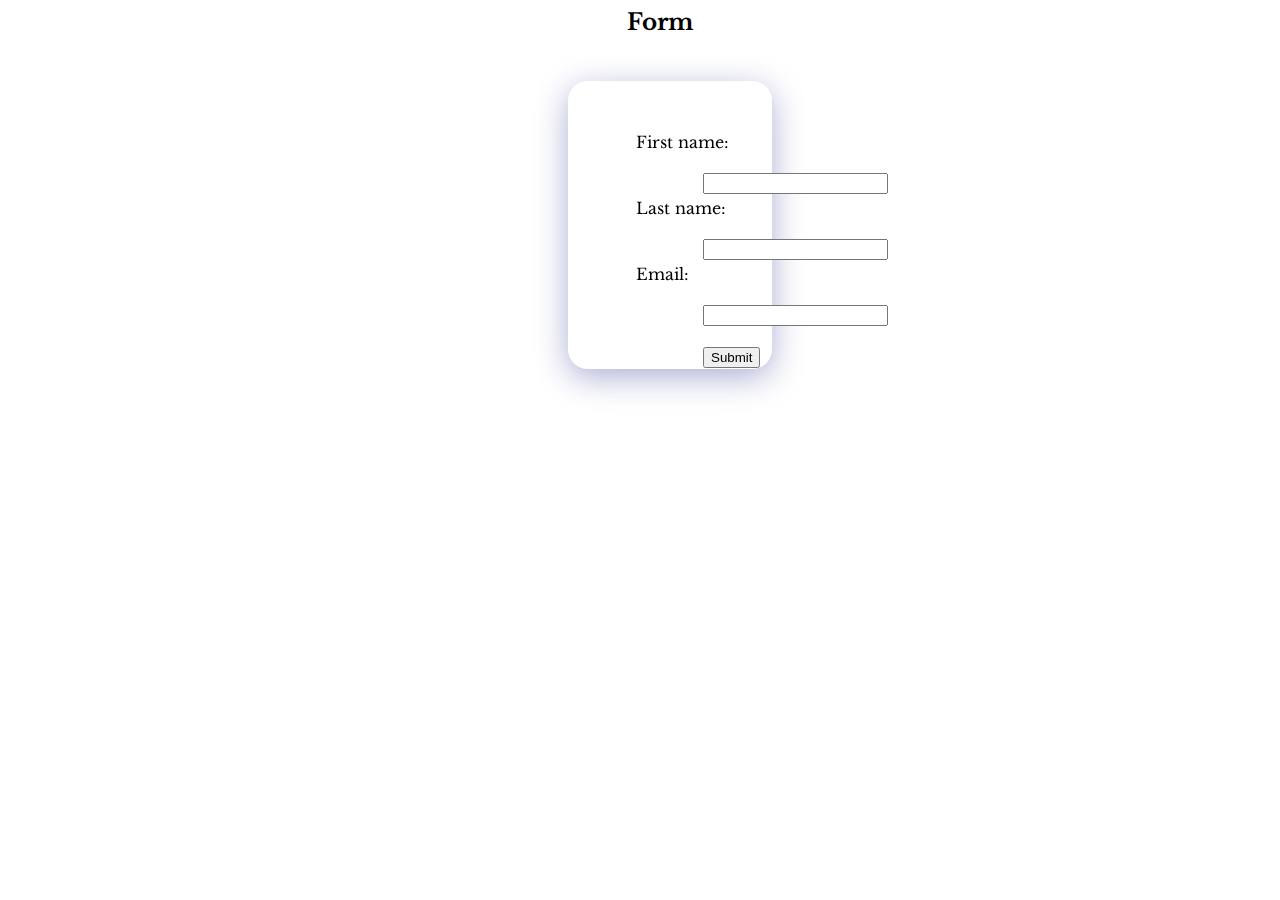
==== Html_Css/Form/index.html @ 9f5f054d "Changes in Form using css" ====
<!DOCTYPE html>
<html lang="en">
  <head>
    <meta charset="UTF-8" />
    <meta name="viewport" content="width=device-width, initial-scale=1.0" />

    <style>
    @import url('https://fonts.googleapis.com/css2?family=Libre+Baskerville&family=Roboto+Slab:wght@700;800&family=Work+Sans:wght@100&display=swap');
      .form {
        border: 1px solid black;
        margin-left: 560px;
        margin-right: 500px;
        margin-top: 45px;
        background: rgba(255, 255, 255, 0.25);
        box-shadow: 0 8px 32px 0 rgba(31, 38, 135, 0.37);
        backdrop-filter: blur(4px);
        -webkit-backdrop-filter: blur(4px);
        font-family: 'Libre Baskerville', serif;
        border-radius: 20px;
        border: 1px solid rgba(255, 255, 255, 0.18);margin
      }
      .header{
        font-family: 'Libre Baskerville', serif;
        font-weight:bolder ;
        display: block;
        margin-left: 49% ;
        font-size: 23px;
      }.form input:hover{
background-color: burlywood;
      }.form input{
        margin-left: 134px;
      }.form label{
        display: block;
        margin-left: 33%;
        margin-top: 2%;
        /* padding: 5px; */

      }
    </style>
    <title>Title</title>
  </head>
  <body>
    <header>
      <div class="header">Form</div>
    </header>
<div class="form">
    <form action="#" style="margin-top: 50px">
      
        <label for="fname">First name:</label><br />
        <input type="text" id="fname" name="fname" value="" /><br />
        <label for="lname">Last name:</label><br />
        <input type="text" id="lname" name="lname" value="" /><br />
        <label for="email">Email:</label><br />
        <input
          type="text"
          id="email"
          name="email"
          value=""
        /><br /><br />
        <input type="button" value="Submit" />
      
    </form>
  </div>
  </body>
</html>
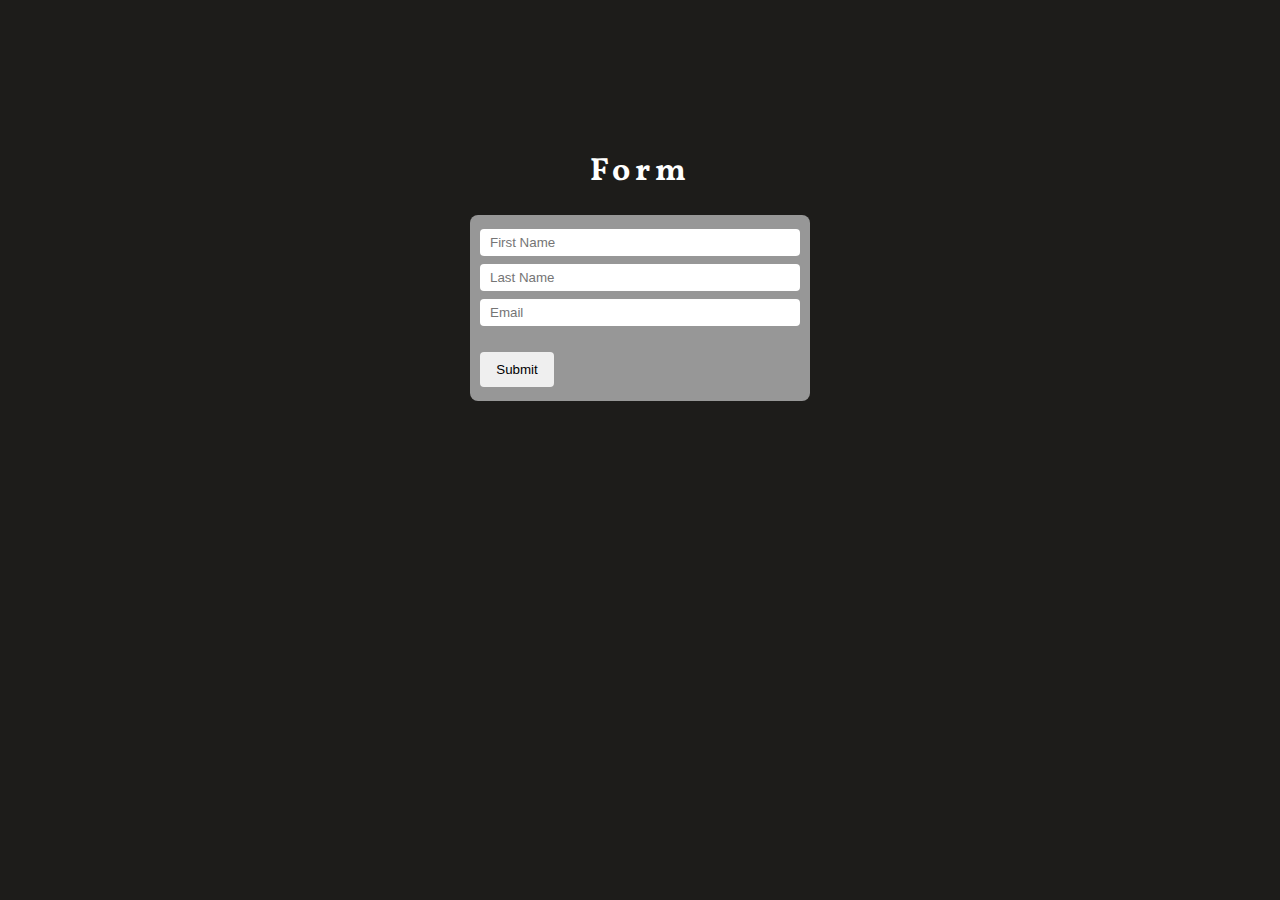
==== commit 3b584417: "Tweak existing hmtl form" ====
--- a/Html_Css/Form/index.html
+++ b/Html_Css/Form/index.html
@@ -1,65 +1,67 @@
 <!DOCTYPE html>
 <html lang="en">
   <head>
+	<link rel="preconnect" href="https://fonts.googleapis.com">
+	<link rel="preconnect" href="https://fonts.gstatic.com" crossorigin>
+	<link href="https://fonts.googleapis.com/css2?family=Vollkorn&display=swap" rel="stylesheet">
+
     <meta charset="UTF-8" />
     <meta name="viewport" content="width=device-width, initial-scale=1.0" />
 
     <style>
-    @import url('https://fonts.googleapis.com/css2?family=Libre+Baskerville&family=Roboto+Slab:wght@700;800&family=Work+Sans:wght@100&display=swap');
-      .form {
-        border: 1px solid black;
-        margin-left: 560px;
-        margin-right: 500px;
-        margin-top: 45px;
-        background: rgba(255, 255, 255, 0.25);
-        box-shadow: 0 8px 32px 0 rgba(31, 38, 135, 0.37);
-        backdrop-filter: blur(4px);
-        -webkit-backdrop-filter: blur(4px);
-        font-family: 'Libre Baskerville', serif;
-        border-radius: 20px;
-        border: 1px solid rgba(255, 255, 255, 0.18);margin
-      }
-      .header{
-        font-family: 'Libre Baskerville', serif;
-        font-weight:bolder ;
-        display: block;
-        margin-left: 49% ;
-        font-size: 23px;
-      }.form input:hover{
-background-color: burlywood;
-      }.form input{
-        margin-left: 134px;
-      }.form label{
-        display: block;
-        margin-left: 33%;
-        margin-top: 2%;
-        /* padding: 5px; */
-
-      }
+	body{
+		background-color: #1d1c1a;
+		}
+	
+    .form-con {
+		width: 320px !important;
+		background: #979797;
+		margin: 0 auto;
+		padding: 10px;
+		border-radius: 8px;
+		}
+	  
+	h1 {
+		font-family: 'Vollkorn', serif;
+		letter-spacing: 5px;
+		color: #fff;
+		}
+	  
+	label{
+		color: #fff;
+		}
+		
+	  .txtcon {
+		width: 310px;
+		}
+		
+	input{
+		margin: 4px 0;
+		padding: 6px 0px 6px 10px;
+		border-radius: 4px;
+		border-width: 0px;
+		}
+	.btn-submit {
+		width: 74px;
+		text-align: center !important;
+		padding: 10px;
+		}
     </style>
     <title>Title</title>
   </head>
   <body>
     <header>
-      <div class="header">Form</div>
+      <center><h1 style="margin-top: 150px">Form</h1></center>
     </header>
-<div class="form">
-    <form action="#" style="margin-top: 50px">
-      
-        <label for="fname">First name:</label><br />
-        <input type="text" id="fname" name="fname" value="" /><br />
-        <label for="lname">Last name:</label><br />
-        <input type="text" id="lname" name="lname" value="" /><br />
-        <label for="email">Email:</label><br />
-        <input
-          type="text"
-          id="email"
-          name="email"
-          value=""
-        /><br /><br />
-        <input type="button" value="Submit" />
-      
+	
+    <div class="form-con">
+    <form action="#">
+
+        <input class="txtcon" type="text" id="fname" name="fname" placeholder="First Name" value="" />
+        <input class="txtcon" type="text" id="lname" name="lname" placeholder="Last Name" value="" />
+        <input class="txtcon" type="text" id="email" name="email" placeholder="Email" value="" /><br /><br />
+        <input class="btn-submit" type="submit" value="Submit" />
     </form>
-  </div>
+	</div>
   </body>
 </html>
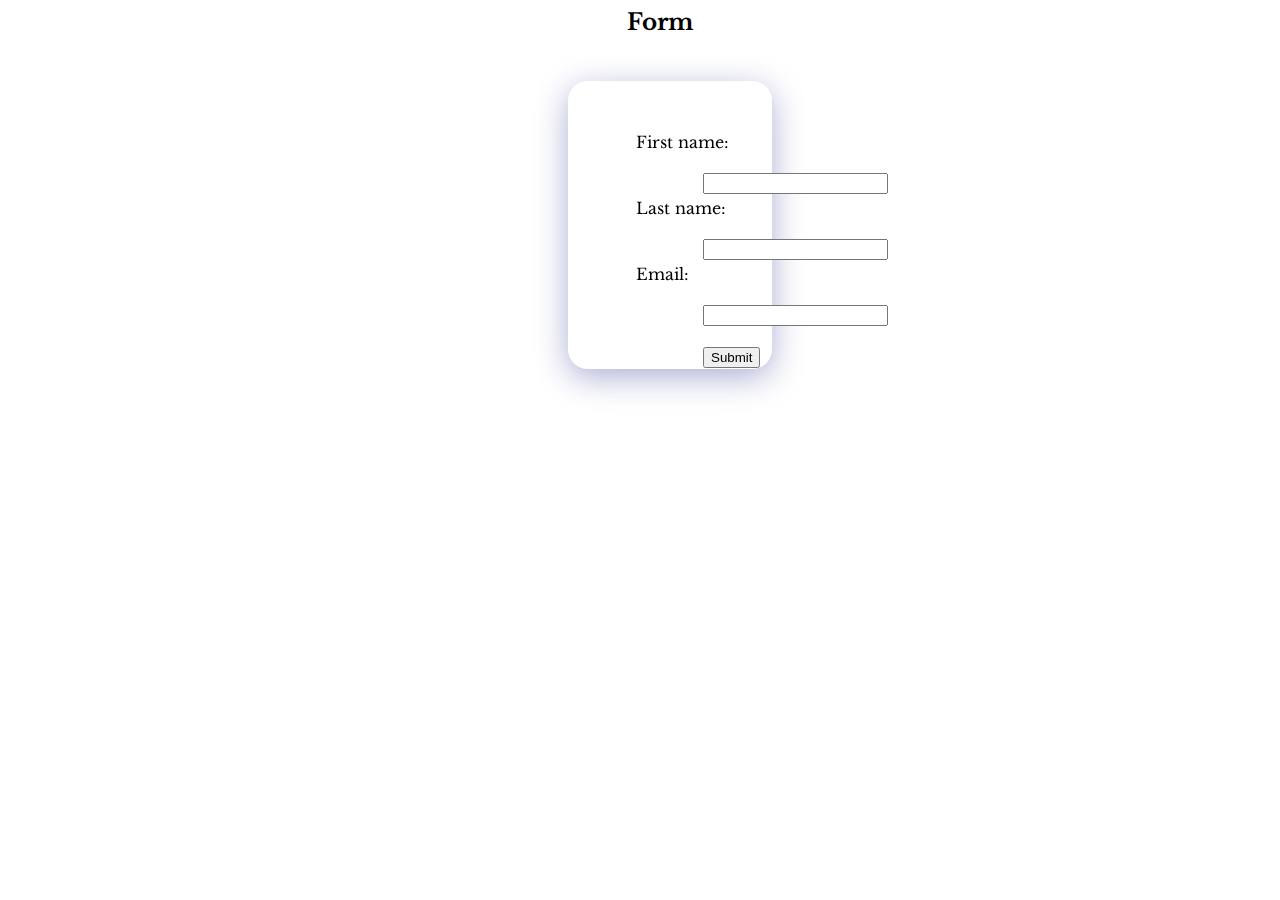
==== commit 900bca0b: "Merge f9b3a8a2d5a29b8d35b1dabcb9c629be0f28df40 into 227c958efec8558b8fc73eebf0ca49d3dc6ded48" ====
--- a/Html_Css/Form/index.html
+++ b/Html_Css/Form/index.html
@@ -1,67 +1,65 @@
 <!DOCTYPE html>
 <html lang="en">
   <head>
-	<link rel="preconnect" href="https://fonts.googleapis.com">
-	<link rel="preconnect" href="https://fonts.gstatic.com" crossorigin>
-	<link href="https://fonts.googleapis.com/css2?family=Vollkorn&display=swap" rel="stylesheet">
-
     <meta charset="UTF-8" />
     <meta name="viewport" content="width=device-width, initial-scale=1.0" />
 
     <style>
-	body{
-		background-color: #1d1c1a;
-		}
-	
-    .form-con {
-		width: 320px !important;
-		background: #979797;
-		margin: 0 auto;
-		padding: 10px;
-		border-radius: 8px;
-		}
-	  
-	h1 {
-		font-family: 'Vollkorn', serif;
-		letter-spacing: 5px;
-		color: #fff;
-		}
-	  
-	label{
-		color: #fff;
-		}
-		
-	  .txtcon {
-		width: 310px;
-		}
-		
-	input{
-		margin: 4px 0;
-		padding: 6px 0px 6px 10px;
-		border-radius: 4px;
-		border-width: 0px;
-		}
-	.btn-submit {
-		width: 74px;
-		text-align: center !important;
-		padding: 10px;
-		}
+    @import url('https://fonts.googleapis.com/css2?family=Libre+Baskerville&family=Roboto+Slab:wght@700;800&family=Work+Sans:wght@100&display=swap');
+      .form {
+        border: 1px solid black;
+        margin-left: 560px;
+        margin-right: 500px;
+        margin-top: 45px;
+        background: rgba(255, 255, 255, 0.25);
+        box-shadow: 0 8px 32px 0 rgba(31, 38, 135, 0.37);
+        backdrop-filter: blur(4px);
+        -webkit-backdrop-filter: blur(4px);
+        font-family: 'Libre Baskerville', serif;
+        border-radius: 20px;
+        border: 1px solid rgba(255, 255, 255, 0.18);margin
+      }
+      .header{
+        font-family: 'Libre Baskerville', serif;
+        font-weight:bolder ;
+        display: block;
+        margin-left: 49% ;
+        font-size: 23px;
+      }.form input:hover{
+background-color: burlywood;
+      }.form input{
+        margin-left: 134px;
+      }.form label{
+        display: block;
+        margin-left: 33%;
+        margin-top: 2%;
+        /* padding: 5px; */
+
+      }
     </style>
     <title>Title</title>
   </head>
   <body>
     <header>
-      <center><h1 style="margin-top: 150px">Form</h1></center>
+      <div class="header">Form</div>
     </header>
-	
-    <div class="form-con">
-    <form action="#">
-
-        <input class="txtcon" type="text" id="fname" name="fname" placeholder="First Name" value="" />
-        <input class="txtcon" type="text" id="lname" name="lname" placeholder="Last Name" value="" />
-        <input class="txtcon" type="text" id="email" name="email" placeholder="Email" value="" /><br /><br />
-        <input class="btn-submit" type="submit" value="Submit" />
+<div class="form">
+    <form action="#" style="margin-top: 50px">
+      
+        <label for="fname">First name:</label><br />
+        <input type="text" id="fname" name="fname" value="" /><br />
+        <label for="lname">Last name:</label><br />
+        <input type="text" id="lname" name="lname" value="" /><br />
+        <label for="email">Email:</label><br />
+        <input
+          type="text"
+          id="email"
+          name="email"
+          value=""
+        /><br /><br />
+        <input type="button" value="Submit" />
+      
     </form>
-	</div>
+  </div>
   </body>
 </html>
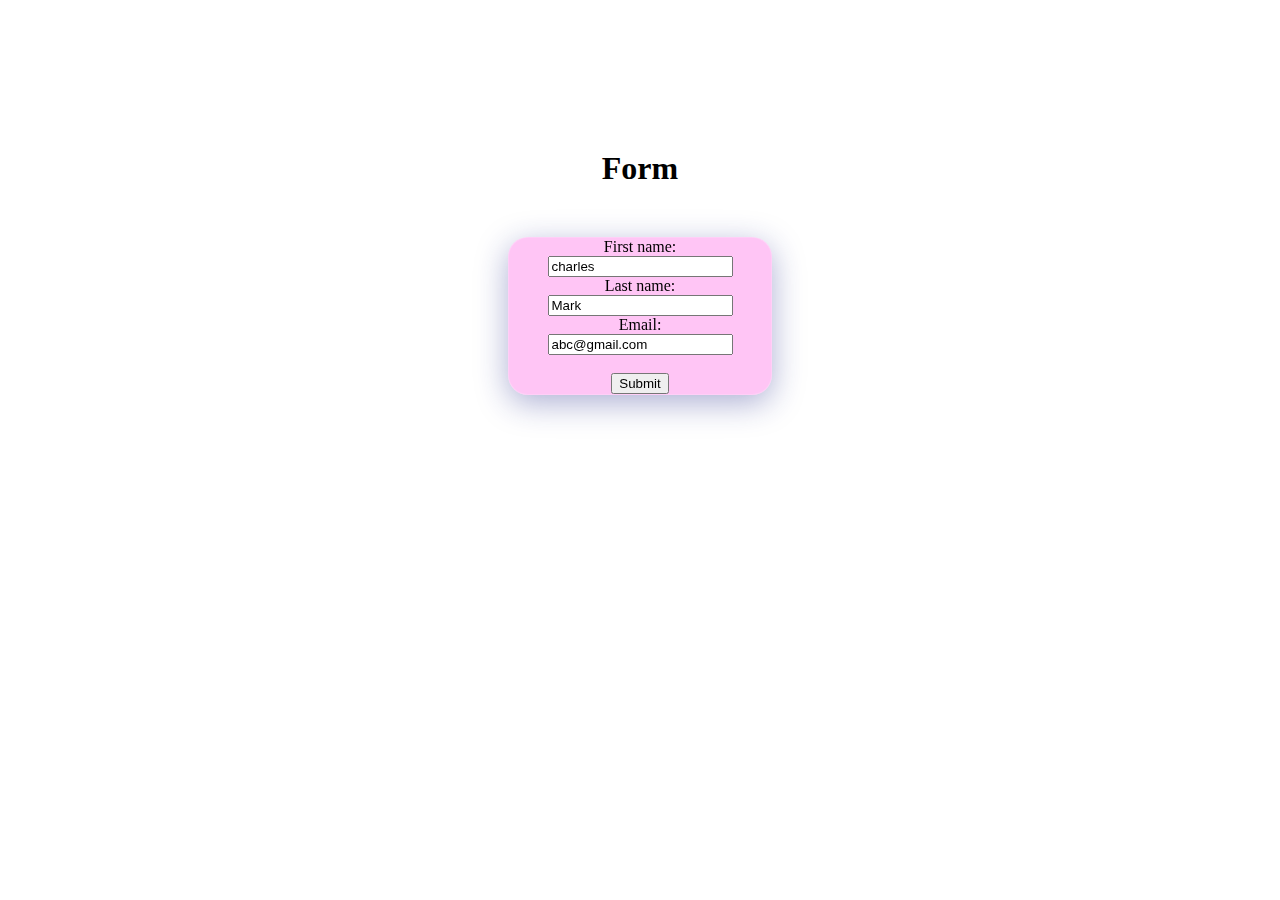
==== commit 2b066d1d: "Update index.html" ====
--- a/Html_Css/Form/index.html
+++ b/Html_Css/Form/index.html
@@ -5,61 +5,40 @@
     <meta name="viewport" content="width=device-width, initial-scale=1.0" />
 
     <style>
-    @import url('https://fonts.googleapis.com/css2?family=Libre+Baskerville&family=Roboto+Slab:wght@700;800&family=Work+Sans:wght@100&display=swap');
-      .form {
-        border: 1px solid black;
-        margin-left: 560px;
+      form {
+        border: 1px solid red;
+        margin-left: 500px;
         margin-right: 500px;
-        margin-top: 45px;
-        background: rgba(255, 255, 255, 0.25);
+        background: rgba(255, 25, 215, 0.25);
         box-shadow: 0 8px 32px 0 rgba(31, 38, 135, 0.37);
         backdrop-filter: blur(4px);
         -webkit-backdrop-filter: blur(4px);
-        font-family: 'Libre Baskerville', serif;
         border-radius: 20px;
-        border: 1px solid rgba(255, 255, 255, 0.18);margin
-      }
-      .header{
-        font-family: 'Libre Baskerville', serif;
-        font-weight:bolder ;
-        display: block;
-        margin-left: 49% ;
-        font-size: 23px;
-      }.form input:hover{
-background-color: burlywood;
-      }.form input{
-        margin-left: 134px;
-      }.form label{
-        display: block;
-        margin-left: 33%;
-        margin-top: 2%;
-        /* padding: 5px; */
-
+        border: 1px solid rgba(255, 255, 255, 0.18);
       }
     </style>
     <title>Title</title>
   </head>
   <body>
     <header>
-      <div class="header">Form</div>
+      <center><h1 style="margin-top: 150px">Form</h1></center>
     </header>
-<div class="form">
+
     <form action="#" style="margin-top: 50px">
-      
+      <center>
         <label for="fname">First name:</label><br />
-        <input type="text" id="fname" name="fname" value="" /><br />
+        <input type="text" id="fname" name="fname" value="charles" /><br />
         <label for="lname">Last name:</label><br />
-        <input type="text" id="lname" name="lname" value="" /><br />
+        <input type="text" id="lname" name="lname" value="Mark" /><br />
         <label for="email">Email:</label><br />
         <input
           type="text"
           id="email"
           name="email"
-          value=""
+          value="abc@gmail.com"
         /><br /><br />
-        <input type="button" value="Submit" />
-      
+        <input type="submit" value="Submit" />
+      </center>
     </form>
-  </div>
   </body>
 </html>
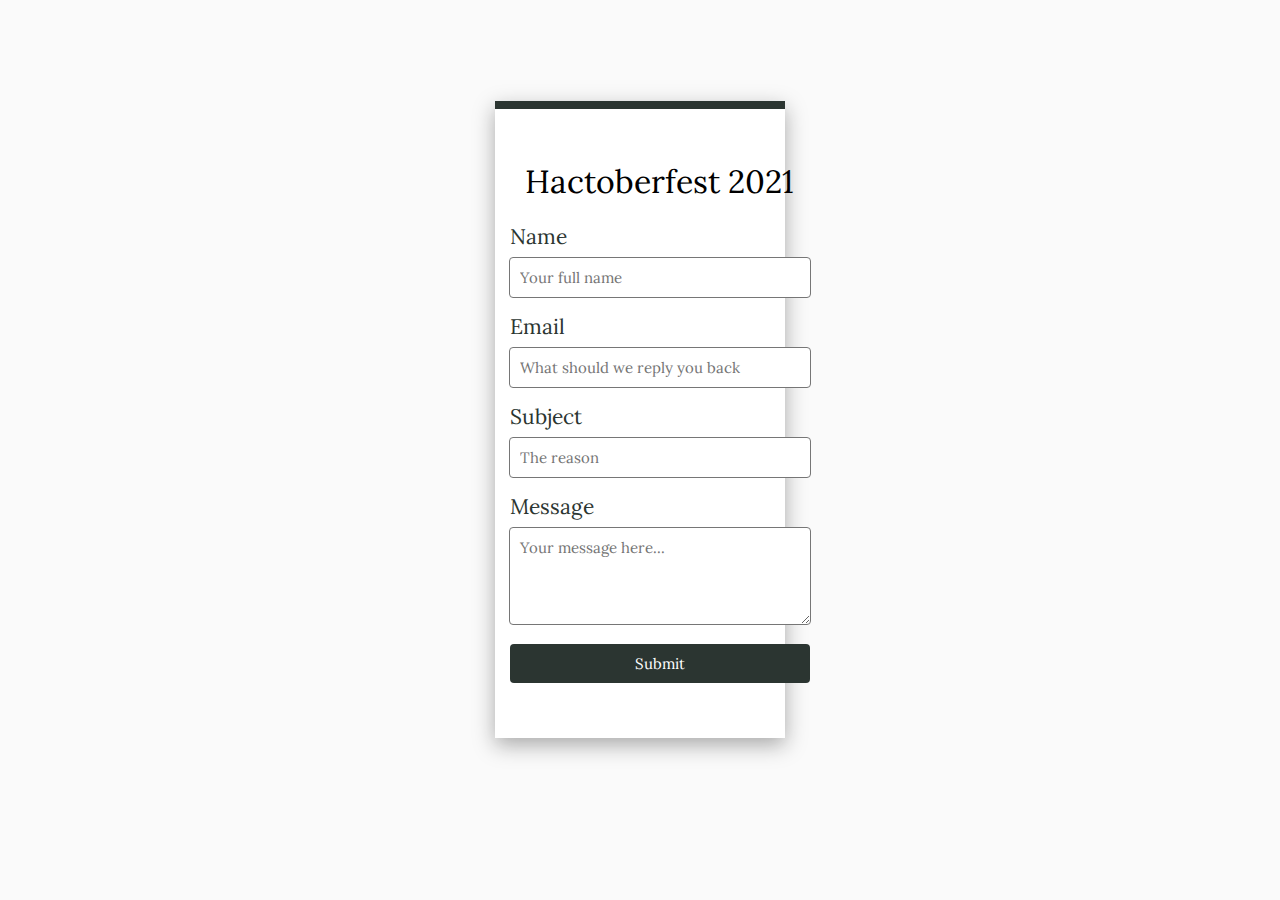
==== commit 04e794b4: "Change from layout" ====
--- a/Html_Css/Form/index.html
+++ b/Html_Css/Form/index.html
@@ -3,42 +3,87 @@
   <head>
     <meta charset="UTF-8" />
     <meta name="viewport" content="width=device-width, initial-scale=1.0" />
+	<link rel="preconnect" href="https://fonts.googleapis.com">
+	<link rel="preconnect" href="https://fonts.gstatic.com" crossorigin>
+	<link href="https://fonts.googleapis.com/css2?family=Lora&display=swap" rel="stylesheet">
 
     <style>
-      form {
-        border: 1px solid red;
-        margin-left: 500px;
-        margin-right: 500px;
-        background: rgba(255, 25, 215, 0.25);
-        box-shadow: 0 8px 32px 0 rgba(31, 38, 135, 0.37);
-        backdrop-filter: blur(4px);
-        -webkit-backdrop-filter: blur(4px);
-        border-radius: 20px;
-        border: 1px solid rgba(255, 255, 255, 0.18);
-      }
+	html {
+		background: #fafafa;
+	}
+	.hactoberfest {
+		width: 23%;
+		background: #fff;
+		margin: 8% auto;
+		padding: 10px 0px 40px;
+		box-shadow: 0px 7px 20px #a9a9a9;
+		border-top-style: solid;
+		border-width: 8px;
+		border-top-color: #2b3531;
+	}
+	.hactoberfest h1 {
+		text-align: center;
+		padding-top: 20px;
+		font-family: 'Lora', serif;
+		font-weight: normal;
+	}
+	form.h-con {
+		width: 330px;
+		margin: 0 auto;
+	}
+	body p {
+		margin: 7px 0px 15px;
+		text-align: center;
+	}
+	input, textarea {
+		width: 280px;
+		padding: 10px;
+		font-family: 'Lora', serif;
+		font-size: 15px;
+		border-radius: 4px;
+		border-style: solid;
+		border-width: 1px;
+	}
+	input[type="submit"] {
+		width: 300px;
+		text-align: center;
+		background: #2b3531;
+		color: #fff;
+		border: 0px;
+		border-radius: 4px;
+		padding: 10px;
+	}
+	input[type="submit"]:hover {
+		background-color: #131816;
+		color: white;
+		cursor: pointer;
+	}
+	label {
+		padding-left: 15px;
+		font-size: 21px;
+		color: #2b3531;
+		font-family: 'Lora', serif;
+	}
     </style>
-    <title>Title</title>
+	
+    <title>Hactoberfest 2021</title>
   </head>
   <body>
-    <header>
-      <center><h1 style="margin-top: 150px">Form</h1></center>
-    </header>
 
-    <form action="#" style="margin-top: 50px">
-      <center>
-        <label for="fname">First name:</label><br />
-        <input type="text" id="fname" name="fname" value="charles" /><br />
-        <label for="lname">Last name:</label><br />
-        <input type="text" id="lname" name="lname" value="Mark" /><br />
-        <label for="email">Email:</label><br />
-        <input
-          type="text"
-          id="email"
-          name="email"
-          value="abc@gmail.com"
-        /><br /><br />
-        <input type="submit" value="Submit" />
-      </center>
-    </form>
+	<div class="hactoberfest">
+	<form class="h-con" action="#">
+		<h1>Hactoberfest 2021</h1>
+		<label for="fname">Name</label>
+		<p><input type="text" id="fname" name="fname" placeholder="Your full name"></p>
+		<label for="email">Email</label>
+		<p><input type="text" id="email" name="email" placeholder="What should we reply you back"></p>
+		<label for="subject">Subject</label>
+		<p><input type="text" id="subject" name="subject" placeholder="The reason"></p>
+		<label for="message">Message</label>
+		<p><textarea rows="4" cols="30" name="comment" form="usrform" placeholder="Your message here..."></textarea></p>
+		<p><input type="submit" value="Submit"></p>
+	</form>
+	</div>
+	
   </body>
 </html>
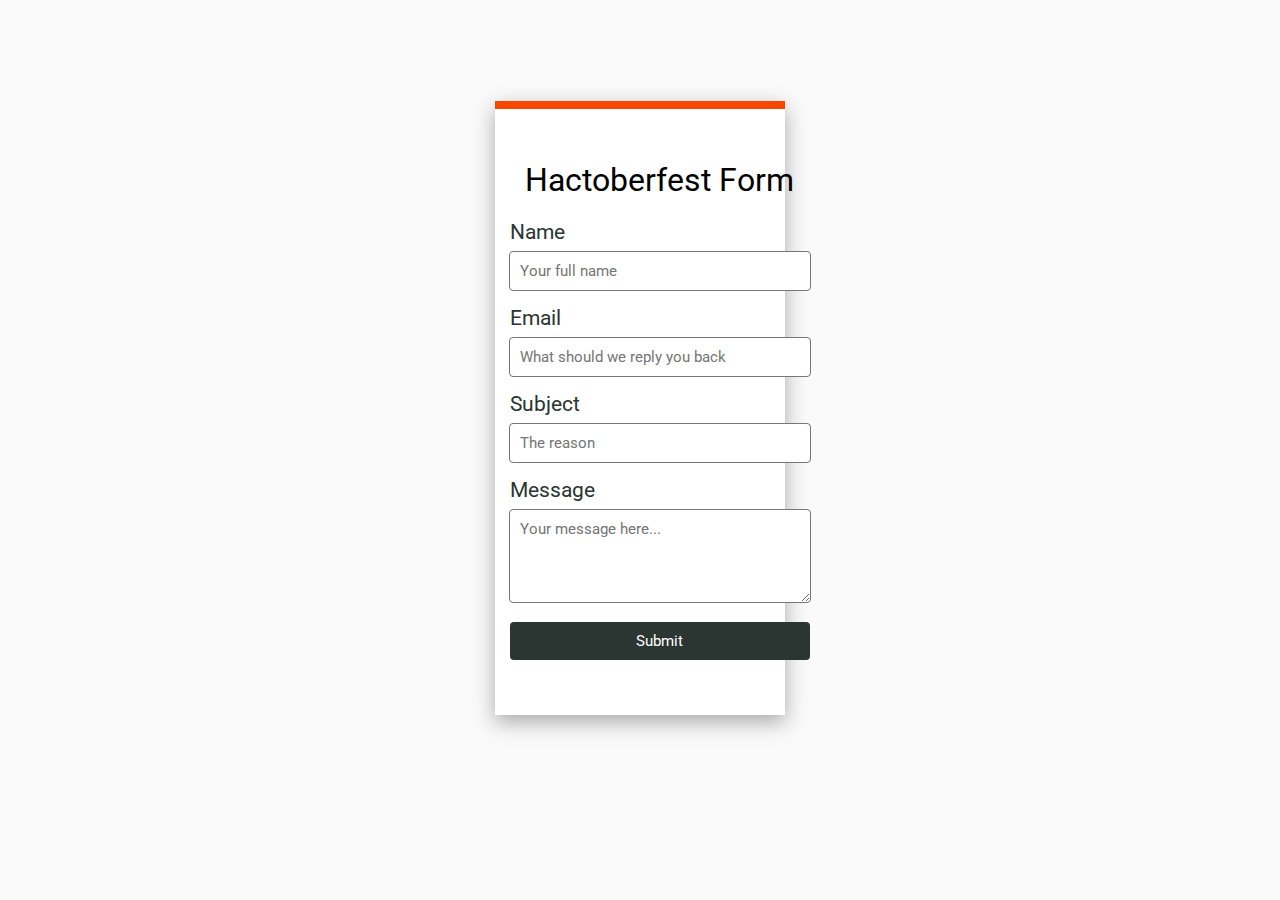
==== commit d8249955: "Change Form layout" ====
--- a/Html_Css/Form/index.html
+++ b/Html_Css/Form/index.html
@@ -5,7 +5,7 @@
     <meta name="viewport" content="width=device-width, initial-scale=1.0" />
 	<link rel="preconnect" href="https://fonts.googleapis.com">
 	<link rel="preconnect" href="https://fonts.gstatic.com" crossorigin>
-	<link href="https://fonts.googleapis.com/css2?family=Lora&display=swap" rel="stylesheet">
+	<link href="https://fonts.googleapis.com/css2?family=Roboto:wght@300&display=swap" rel="stylesheet">	
 
     <style>
 	html {
@@ -19,12 +19,12 @@
 		box-shadow: 0px 7px 20px #a9a9a9;
 		border-top-style: solid;
 		border-width: 8px;
-		border-top-color: #2b3531;
+		border-top-color: #f74700;
 	}
 	.hactoberfest h1 {
 		text-align: center;
 		padding-top: 20px;
-		font-family: 'Lora', serif;
+		font-family: 'Roboto', sans-serif;
 		font-weight: normal;
 	}
 	form.h-con {
@@ -38,7 +38,7 @@
 	input, textarea {
 		width: 280px;
 		padding: 10px;
-		font-family: 'Lora', serif;
+		font-family: 'Roboto', sans-serif;
 		font-size: 15px;
 		border-radius: 4px;
 		border-style: solid;
@@ -62,17 +62,17 @@
 		padding-left: 15px;
 		font-size: 21px;
 		color: #2b3531;
-		font-family: 'Lora', serif;
+		font-family: 'Roboto', sans-serif;
 	}
     </style>
 	
-    <title>Hactoberfest 2021</title>
+    <title>Hactoberfest Form</title>
   </head>
   <body>
 
 	<div class="hactoberfest">
 	<form class="h-con" action="#">
-		<h1>Hactoberfest 2021</h1>
+		<h1>Hactoberfest Form</h1>
 		<label for="fname">Name</label>
 		<p><input type="text" id="fname" name="fname" placeholder="Your full name"></p>
 		<label for="email">Email</label>
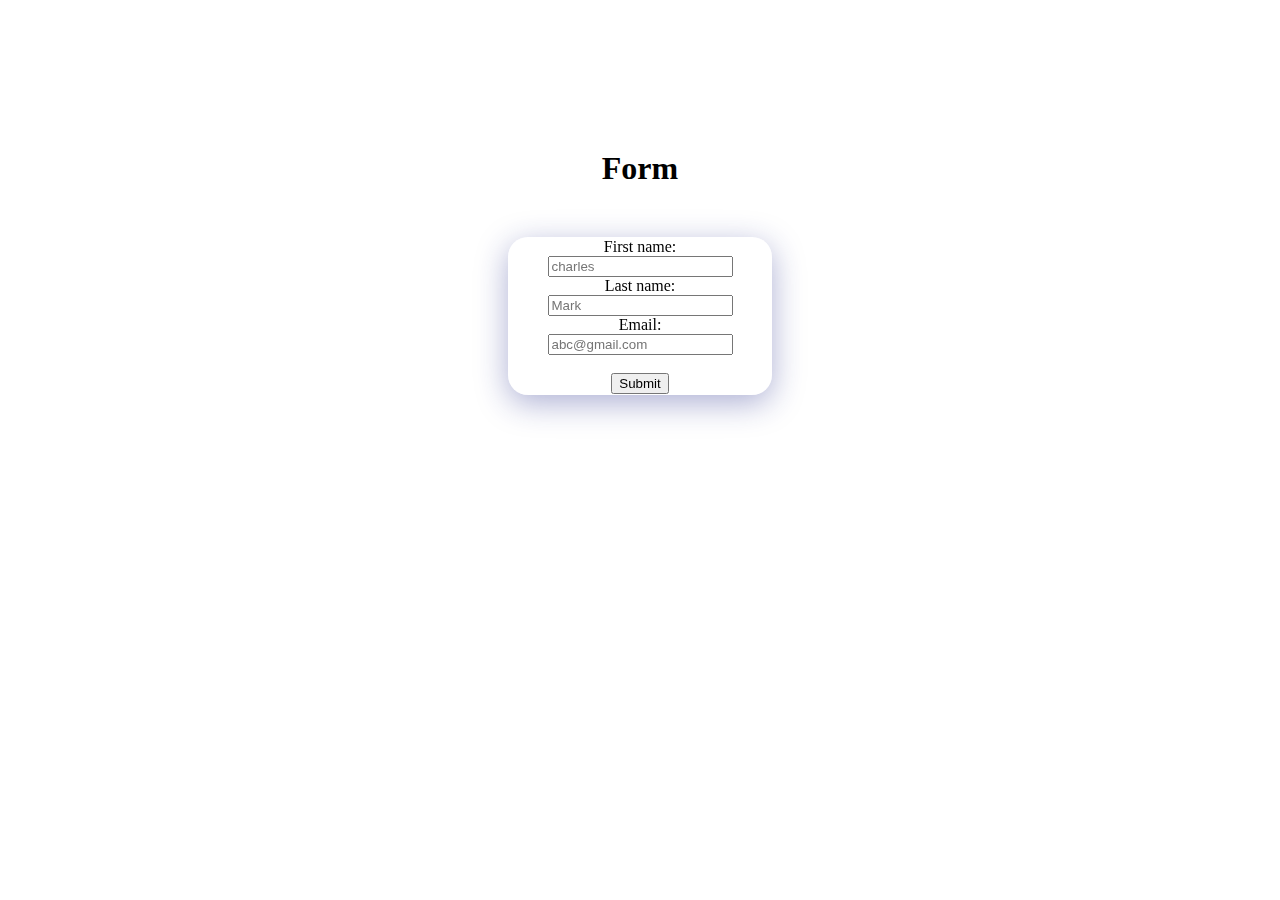
==== commit 3e446688: "Update index.html" ====
--- a/Html_Css/Form/index.html
+++ b/Html_Css/Form/index.html
@@ -3,87 +3,42 @@
   <head>
     <meta charset="UTF-8" />
     <meta name="viewport" content="width=device-width, initial-scale=1.0" />
-	<link rel="preconnect" href="https://fonts.googleapis.com">
-	<link rel="preconnect" href="https://fonts.gstatic.com" crossorigin>
-	<link href="https://fonts.googleapis.com/css2?family=Roboto:wght@300&display=swap" rel="stylesheet">	
 
     <style>
-	html {
-		background: #fafafa;
-	}
-	.hactoberfest {
-		width: 23%;
-		background: #fff;
-		margin: 8% auto;
-		padding: 10px 0px 40px;
-		box-shadow: 0px 7px 20px #a9a9a9;
-		border-top-style: solid;
-		border-width: 8px;
-		border-top-color: #f74700;
-	}
-	.hactoberfest h1 {
-		text-align: center;
-		padding-top: 20px;
-		font-family: 'Roboto', sans-serif;
-		font-weight: normal;
-	}
-	form.h-con {
-		width: 330px;
-		margin: 0 auto;
-	}
-	body p {
-		margin: 7px 0px 15px;
-		text-align: center;
-	}
-	input, textarea {
-		width: 280px;
-		padding: 10px;
-		font-family: 'Roboto', sans-serif;
-		font-size: 15px;
-		border-radius: 4px;
-		border-style: solid;
-		border-width: 1px;
-	}
-	input[type="submit"] {
-		width: 300px;
-		text-align: center;
-		background: #2b3531;
-		color: #fff;
-		border: 0px;
-		border-radius: 4px;
-		padding: 10px;
-	}
-	input[type="submit"]:hover {
-		background-color: #131816;
-		color: white;
-		cursor: pointer;
-	}
-	label {
-		padding-left: 15px;
-		font-size: 21px;
-		color: #2b3531;
-		font-family: 'Roboto', sans-serif;
-	}
+      form {
+        border: 1px solid black;
+        margin-left: 500px;
+        margin-right: 500px;
+        background: rgba(255, 255, 255, 0.25);
+        box-shadow: 0 8px 32px 0 rgba(31, 38, 135, 0.37);
+        backdrop-filter: blur(4px);
+        -webkit-backdrop-filter: blur(4px);
+        border-radius: 20px;
+        border: 1px solid rgba(255, 255, 255, 0.18);
+      }
     </style>
-	
-    <title>Hactoberfest Form</title>
+    <title>Title</title>
   </head>
   <body>
+    <header align="center">
+      <h1 style="margin-top: 150px">Form</h1>
+    </header>
 
-	<div class="hactoberfest">
-	<form class="h-con" action="#">
-		<h1>Hactoberfest Form</h1>
-		<label for="fname">Name</label>
-		<p><input type="text" id="fname" name="fname" placeholder="Your full name"></p>
-		<label for="email">Email</label>
-		<p><input type="text" id="email" name="email" placeholder="What should we reply you back"></p>
-		<label for="subject">Subject</label>
-		<p><input type="text" id="subject" name="subject" placeholder="The reason"></p>
-		<label for="message">Message</label>
-		<p><textarea rows="4" cols="30" name="comment" form="usrform" placeholder="Your message here..."></textarea></p>
-		<p><input type="submit" value="Submit"></p>
-	</form>
-	</div>
-	
+    <form action="#" style="margin-top: 50px">
+      <center>
+        <label for="fname">First name:</label><br />
+        <input type="text" id="fname" name="fname" placeholder="charles" /><br />
+        <label for="lname">Last name:</label><br />
+        <input type="text" id="lname" name="lname" placeholder="Mark" /><br />
+        <label for="email">Email:</label><br />
+        <input
+          type="text"
+          id="email"
+          name="email"
+          placeholder="abc@gmail.com"
+        /><br /><br />
+        <input type="submit" value="Submit" />
+      </center>
+    </form>
   </body>
 </html>
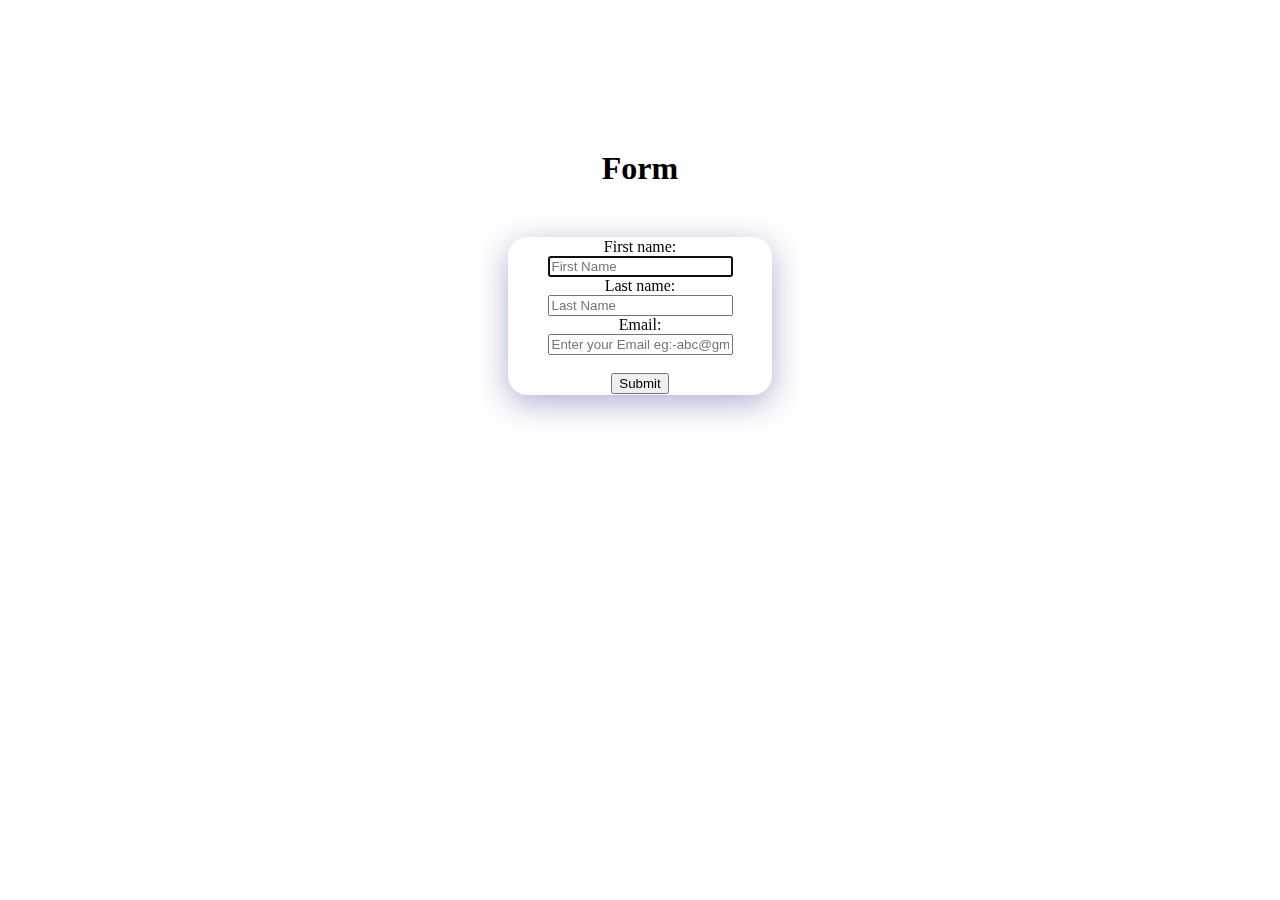
==== commit 402b46d4: "Aamir Jawed" ====
--- a/Html_Css/Form/index.html
+++ b/Html_Css/Form/index.html
@@ -20,22 +20,23 @@
     <title>Title</title>
   </head>
   <body>
-    <header align="center">
-      <h1 style="margin-top: 150px">Form</h1>
+    <header>
+      <center><h1 style="margin-top: 150px">Form</h1></center>
     </header>
 
     <form action="#" style="margin-top: 50px">
       <center>
         <label for="fname">First name:</label><br />
-        <input type="text" id="fname" name="fname" placeholder="charles" /><br />
+        <input type="text" id="fname" name="fname" placeholder="First Name" autofocus required /><br />
         <label for="lname">Last name:</label><br />
-        <input type="text" id="lname" name="lname" placeholder="Mark" /><br />
+        <input type="text" id="lname" name="lname" placeholder="Last Name" required /><br />
         <label for="email">Email:</label><br />
         <input
           type="text"
           id="email"
           name="email"
-          placeholder="abc@gmail.com"
+          placeholder="Enter your Email eg:-abc@gmail.com"
+	  required
         /><br /><br />
         <input type="submit" value="Submit" />
       </center>
